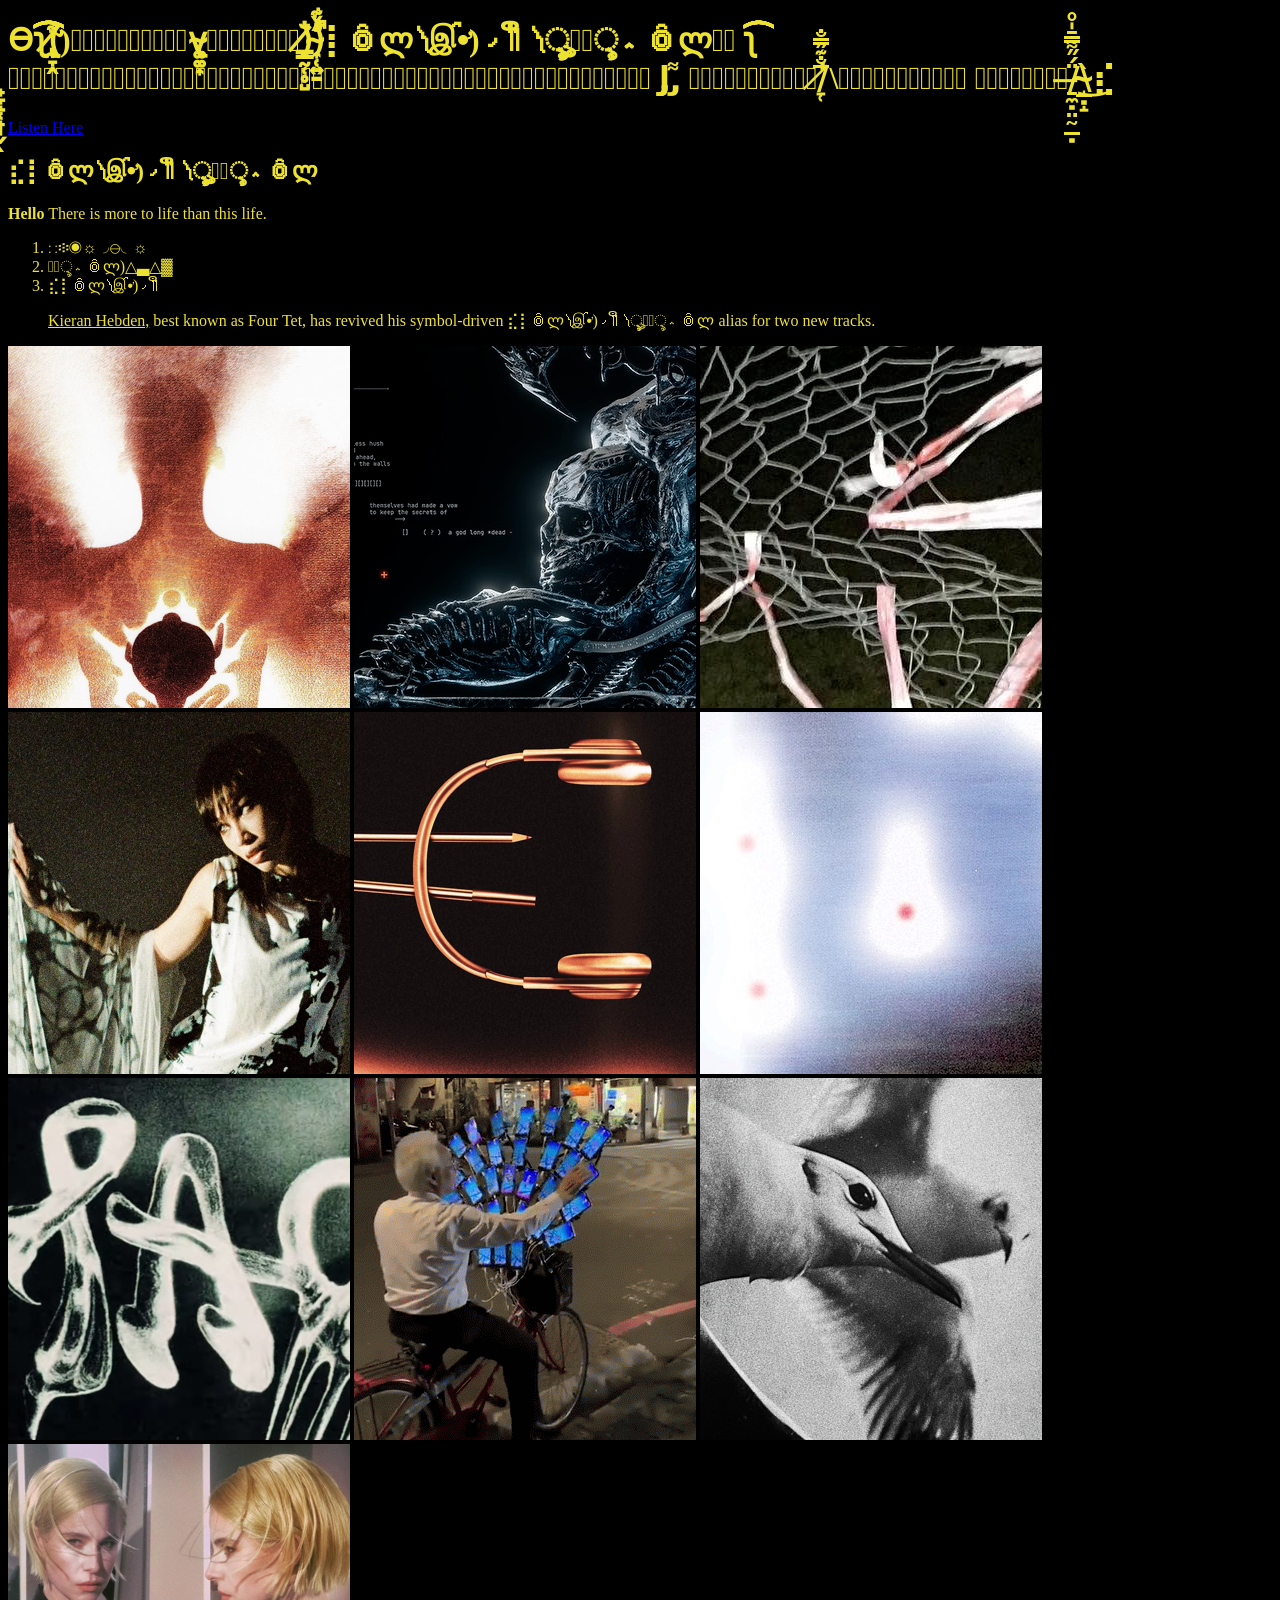
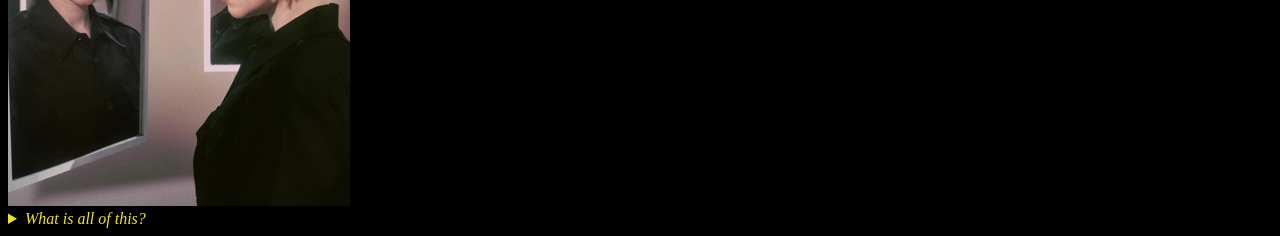
==== index.html @ fea2da46 "Website Test" ====
<!DOCTYPE html>
<html lang="en">
<head>
  <style>
    body {
      background-color: rgb(0, 0, 0);
      color: rgb(238, 226, 48);
    }
  </style>
    <meta charset="UTF-8">
    <meta name="viewport" content="width=device-width, initial-scale=1.0">
    <title>Document</title>
</head>
<body>
    <h1>Ɵʅ͡͡͡͡͡͡͡͡͡͡͡(̸̢̛̼̞̭͋ͅ)̸͚̰͛̔̾̀̿͒͂v̴̢͚͚͎ȯ̶̞̮͖̑̈́)̸̳̥̰̜̥̺̐ͅ)̴͎̜͍̱̋̌͋̓̾̚⡇ꉺლ༽இ•̛)ྀ◞ ༎ຶ ༽ৣৢ؞ৢ؞ؖ ꉺლ҉⃝ ʅ͡͡͡͡͡͡͡͡͡͡͡ ̟̞̝̜̙̘̗̖҉̵̴̨̧̢̡̼̻̺̹̳̲̱̰̯̮̭̬̫̪̩̦̥̤̣̠҈͈͇͉͍͎͓͔͕͖͙͚͜͢͢͢͢͢͢͢͢͢͢͢͢͢͢ͅ l̡̡̡ ̡͌ ̵̨̛̱̥͕́̎́̐͝/̸̠̜̅̐͊̋̿̐̓\̸̧͔̰̳̦̣̪̈̏̓ ̴̡̛̅͐͛̀̽/̶̱̼̣̤̰̲̣̈́̋͌̿̄̍̊\̴̲̣̝̀͜ͅ⣎ </h1>
     <a href="https://open.spotify.com/album/6TRvxALhGHTGM1AjCd61SU?si=J9FgS0YWTzCjAVC1JTzALA">Listen Here</a>
   <h2>⣎⡇ꉺლ༽இ•̛)ྀ◞ ༎ຶ ༽ৣৢ؞ৢ؞ؖ ꉺლ</h2>
     <p><strong>Hello</strong> There is more to life than this life.</p>
      <ol>
        <li>∷፨◉☼◞⊖◟☼</li>
        <li>؞ৢ؞ؖ ꉺლ)△▃△▓ </li>
        <li> ⣎⡇ꉺლ༽இ•̛)ྀ◞ ༎ຶ </li>
    </ol>
    <blockquote cite="http://www.worldwildlife.org/who/index.html">
<u>Kieran Hebden,</u> best known as Four Tet, has revived his symbol-driven ⣎⡇ꉺლ༽இ•̛)ྀ◞ ༎ຶ ༽ৣৢ؞ৢ؞ؖ ꉺლ alias for two new tracks.
</blockquote>
    <img src="red.png" alt="moon">
    <img src="skull.png" alt="skull">
    <img src="fence.png" alt="fence"> 
    <img src="girl.png" alt="girl">
    <img src="headphone.png" alt="headphone">
    <img src="soft.png" alt="soft">
    <img src="pa.png" alt="pa">
    <img src="pg.png" alt="pg">
    <img src="bird.png" alt="bird">
    <img src="mirror.png" alt="mirror">
    <details>
  <summary><i>What is all of this?</i></summary>
  <p>⣎⡇ꉺლ༽இ•̛)ྀ◞ ༎ຶ ༽ৣৢ؞ৢ؞ؖ ꉺლ.</p>
</details>
</body>
</html>
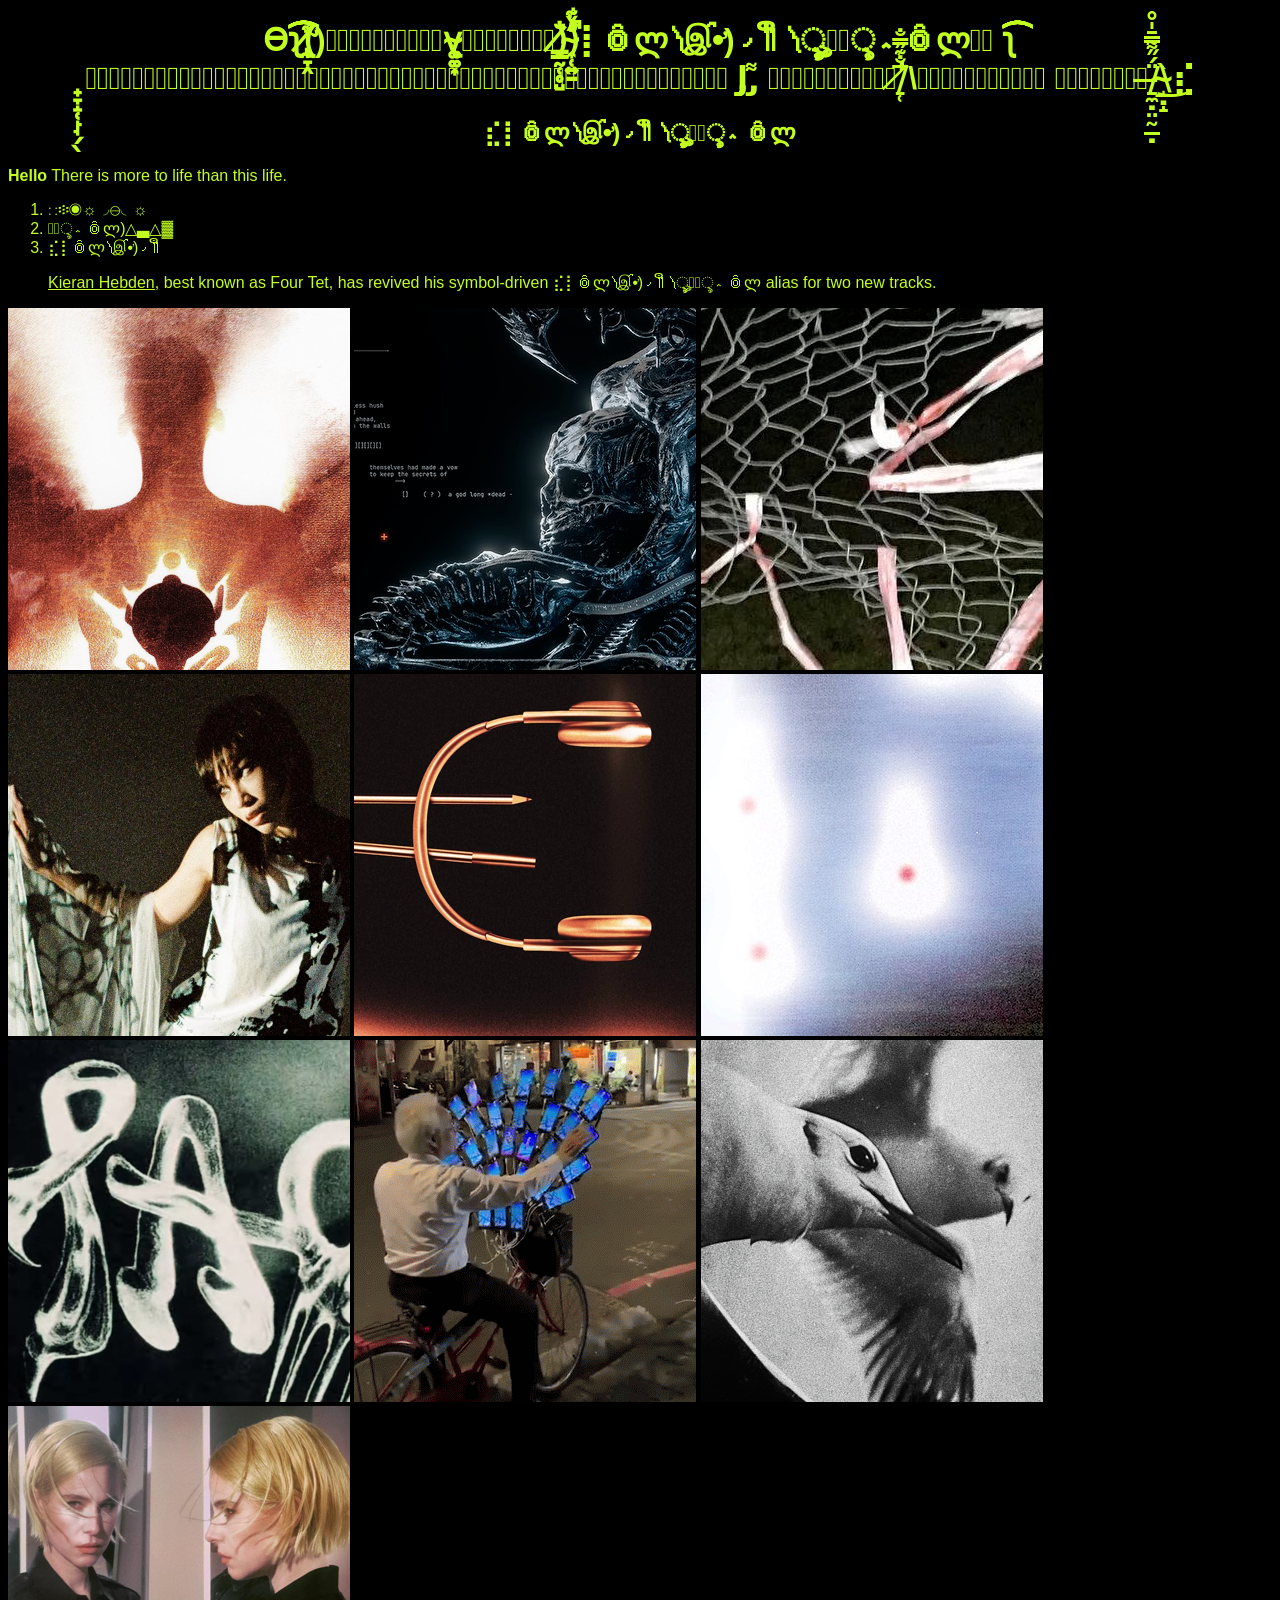
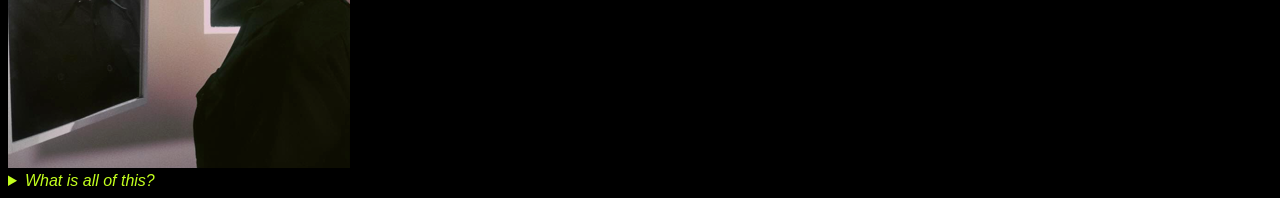
==== commit b94ac241: "Organization" ====
--- a/index.html
+++ b/index.html
@@ -1,21 +1,16 @@
 <!DOCTYPE html>
 <html lang="en">
 <head>
-  <style>
-    body {
-      background-color: rgb(0, 0, 0);
-      color: rgb(238, 226, 48);
-    }
-  </style>
     <meta charset="UTF-8">
     <meta name="viewport" content="width=device-width, initial-scale=1.0">
-    <title>Document</title>
+    <title>Ɵʅ͡͡͡͡͡͡͡͡͡͡͡(̸̢̛̼̞̭͋ͅ)̸͚̰͛̔̾̀̿͒͂</title>
+    <link rel="stylesheet" href="style.css"> 
 </head>
 <body>
     <h1>Ɵʅ͡͡͡͡͡͡͡͡͡͡͡(̸̢̛̼̞̭͋ͅ)̸͚̰͛̔̾̀̿͒͂v̴̢͚͚͎ȯ̶̞̮͖̑̈́)̸̳̥̰̜̥̺̐ͅ)̴͎̜͍̱̋̌͋̓̾̚⡇ꉺლ༽இ•̛)ྀ◞ ༎ຶ ༽ৣৢ؞ৢ؞ؖ ꉺლ҉⃝ ʅ͡͡͡͡͡͡͡͡͡͡͡ ̟̞̝̜̙̘̗̖҉̵̴̨̧̢̡̼̻̺̹̳̲̱̰̯̮̭̬̫̪̩̦̥̤̣̠҈͈͇͉͍͎͓͔͕͖͙͚͜͢͢͢͢͢͢͢͢͢͢͢͢͢͢ͅ l̡̡̡ ̡͌ ̵̨̛̱̥͕́̎́̐͝/̸̠̜̅̐͊̋̿̐̓\̸̧͔̰̳̦̣̪̈̏̓ ̴̡̛̅͐͛̀̽/̶̱̼̣̤̰̲̣̈́̋͌̿̄̍̊\̴̲̣̝̀͜ͅ⣎ </h1>
-     <a href="https://open.spotify.com/album/6TRvxALhGHTGM1AjCd61SU?si=J9FgS0YWTzCjAVC1JTzALA">Listen Here</a>
    <h2>⣎⡇ꉺლ༽இ•̛)ྀ◞ ༎ຶ ༽ৣৢ؞ৢ؞ؖ ꉺლ</h2>
      <p><strong>Hello</strong> There is more to life than this life.</p>
+     
       <ol>
         <li>∷፨◉☼◞⊖◟☼</li>
         <li>؞ৢ؞ؖ ꉺლ)△▃△▓ </li>
@@ -24,16 +19,16 @@
     <blockquote cite="http://www.worldwildlife.org/who/index.html">
 <u>Kieran Hebden,</u> best known as Four Tet, has revived his symbol-driven ⣎⡇ꉺლ༽இ•̛)ྀ◞ ༎ຶ ༽ৣৢ؞ৢ؞ؖ ꉺლ alias for two new tracks.
 </blockquote>
-    <img src="red.png" alt="moon">
-    <img src="skull.png" alt="skull">
-    <img src="fence.png" alt="fence"> 
-    <img src="girl.png" alt="girl">
-    <img src="headphone.png" alt="headphone">
-    <img src="soft.png" alt="soft">
-    <img src="pa.png" alt="pa">
-    <img src="pg.png" alt="pg">
-    <img src="bird.png" alt="bird">
-    <img src="mirror.png" alt="mirror">
+    <img src="images/red.png" alt="moon">
+    <img src="images/skull.png" alt="skull">
+    <img src="images/fence.png" alt="fence"> 
+    <img src="images/girl.png" alt="girl">
+    <img src="images/headphone.png" alt="headphone">
+    <img src="images/soft.png" alt="soft">
+    <img src="images/pa.png" alt="pa">
+    <img src="images/pg.png" alt="pg">
+    <img src="images/bird.png" alt="bird">
+    <img src="images/mirror.png" alt="mirror">
     <details>
   <summary><i>What is all of this?</i></summary>
   <p>⣎⡇ꉺლ༽இ•̛)ྀ◞ ༎ຶ ༽ৣৢ؞ৢ؞ؖ ꉺლ.</p>
--- a/style.css
+++ b/style.css
@@ -0,0 +1,12 @@
+body {
+    background-color: rgb(0, 0, 0);
+    color: rgb(195, 255, 30);
+    font-family: Arial, sans-serif;
+}
+h1 {
+    font-size: 2em;
+    text-align: center;
+}
+h2 {
+    text-align: center;
+}
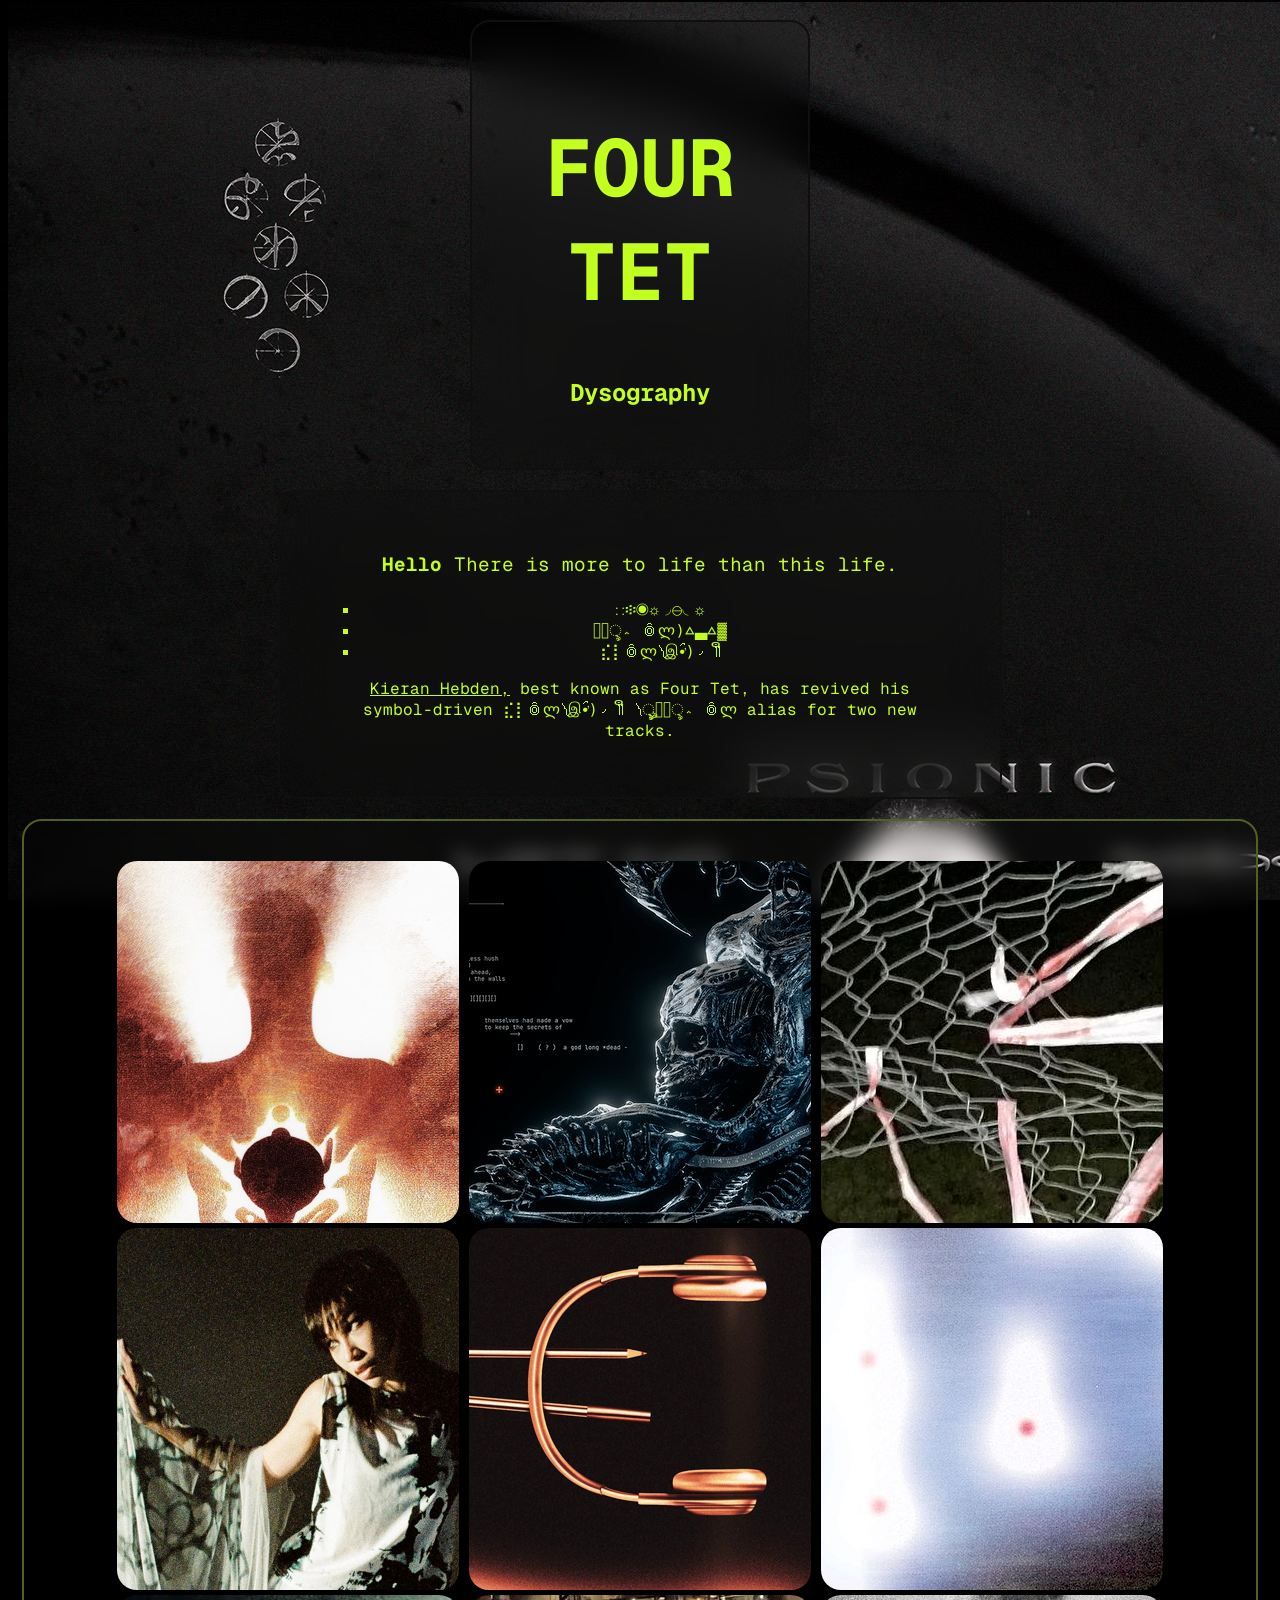
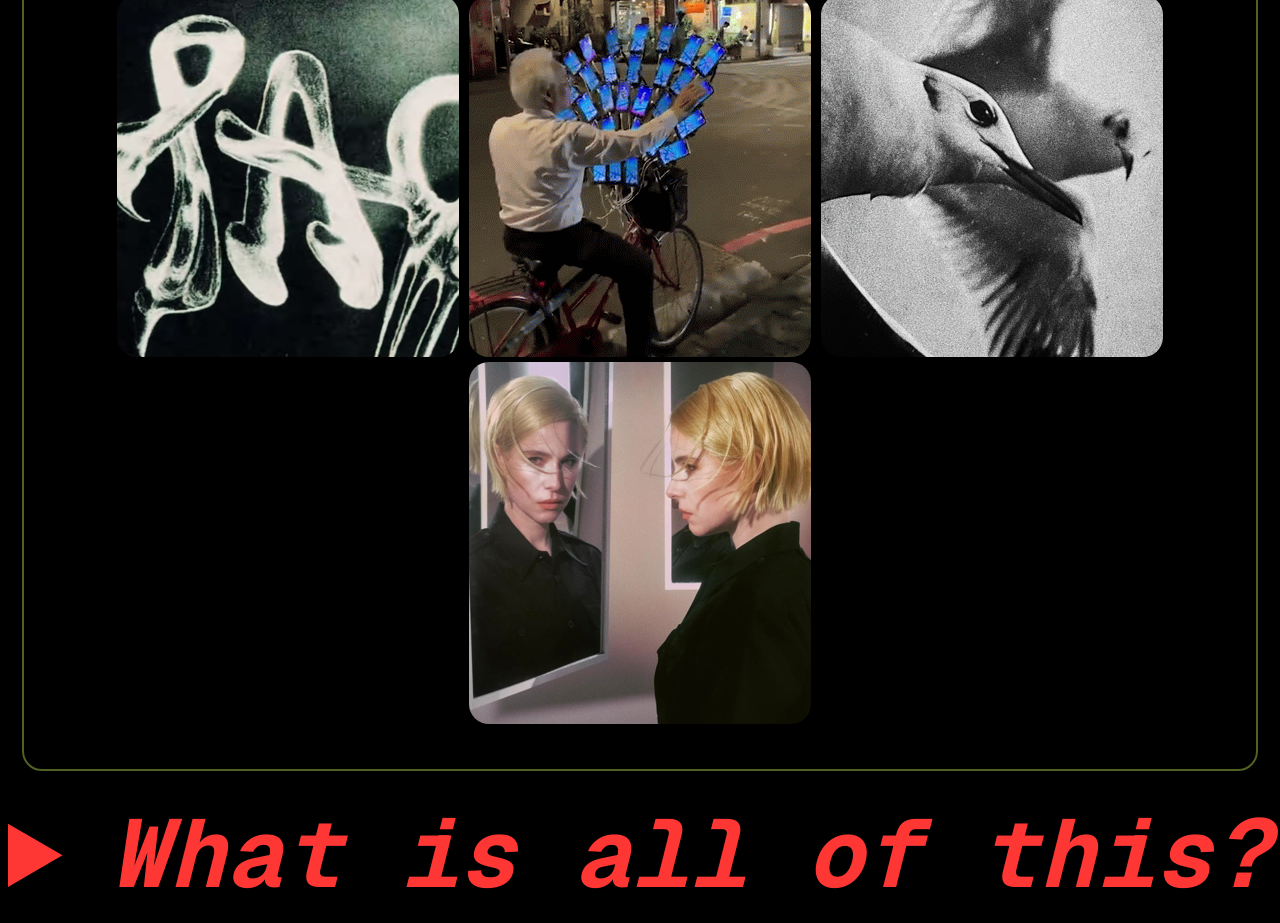
==== commit 15a43833: "Font" ====
--- a/index.html
+++ b/index.html
@@ -5,20 +5,30 @@
     <meta name="viewport" content="width=device-width, initial-scale=1.0">
     <title>Ɵʅ͡͡͡͡͡͡͡͡͡͡͡(̸̢̛̼̞̭͋ͅ)̸͚̰͛̔̾̀̿͒͂</title>
     <link rel="stylesheet" href="style.css"> 
+    <link rel="preconnect" href="https://fonts.googleapis.com">
+    <link rel="preconnect" href="https://fonts.gstatic.com" crossorigin>
+    <link href="https://fonts.googleapis.com/css2?family=Geist+Mono:ital,wght@0,100..900;1,100..900&display=swap" rel="stylesheet"> 
 </head>
 <body>
-    <h1>Ɵʅ͡͡͡͡͡͡͡͡͡͡͡(̸̢̛̼̞̭͋ͅ)̸͚̰͛̔̾̀̿͒͂v̴̢͚͚͎ȯ̶̞̮͖̑̈́)̸̳̥̰̜̥̺̐ͅ)̴͎̜͍̱̋̌͋̓̾̚⡇ꉺლ༽இ•̛)ྀ◞ ༎ຶ ༽ৣৢ؞ৢ؞ؖ ꉺლ҉⃝ ʅ͡͡͡͡͡͡͡͡͡͡͡ ̟̞̝̜̙̘̗̖҉̵̴̨̧̢̡̼̻̺̹̳̲̱̰̯̮̭̬̫̪̩̦̥̤̣̠҈͈͇͉͍͎͓͔͕͖͙͚͜͢͢͢͢͢͢͢͢͢͢͢͢͢͢ͅ l̡̡̡ ̡͌ ̵̨̛̱̥͕́̎́̐͝/̸̠̜̅̐͊̋̿̐̓\̸̧͔̰̳̦̣̪̈̏̓ ̴̡̛̅͐͛̀̽/̶̱̼̣̤̰̲̣̈́̋͌̿̄̍̊\̴̲̣̝̀͜ͅ⣎ </h1>
-   <h2>⣎⡇ꉺლ༽இ•̛)ྀ◞ ༎ຶ ༽ৣৢ؞ৢ؞ؖ ꉺლ</h2>
-     <p><strong>Hello</strong> There is more to life than this life.</p>
-     
-      <ol>
-        <li>∷፨◉☼◞⊖◟☼</li>
-        <li>؞ৢ؞ؖ ꉺლ)△▃△▓ </li>
-        <li> ⣎⡇ꉺლ༽இ•̛)ྀ◞ ༎ຶ </li>
+  
+  <div id="header">
+    <h1>
+  <h1>FOUR TET</h1>
+  <h2>Dysography</h2>
+    </div id="header"></div>  
+<div id="words">  
+  <p><strong>Hello</strong> There is more to life than this life.</p> 
+    <ol>
+      <li>∷፨◉☼◞⊖◟☼</li>
+      <li>؞ৢ؞ؖ ꉺლ)△▃△▓ </li>
+      <li> ⣎⡇ꉺლ༽இ•̛)ྀ◞ ༎ຶ </li>
     </ol>
     <blockquote cite="http://www.worldwildlife.org/who/index.html">
 <u>Kieran Hebden,</u> best known as Four Tet, has revived his symbol-driven ⣎⡇ꉺლ༽இ•̛)ྀ◞ ༎ຶ ༽ৣৢ؞ৢ؞ؖ ꉺლ alias for two new tracks.
 </blockquote>
+</body>
+</div>
+<div id="gallery">
     <img src="images/red.png" alt="moon">
     <img src="images/skull.png" alt="skull">
     <img src="images/fence.png" alt="fence"> 
@@ -29,6 +39,7 @@
     <img src="images/pg.png" alt="pg">
     <img src="images/bird.png" alt="bird">
     <img src="images/mirror.png" alt="mirror">
+</div id="gallery">
     <details>
   <summary><i>What is all of this?</i></summary>
   <p>⣎⡇ꉺლ༽இ•̛)ྀ◞ ༎ຶ ༽ৣৢ؞ৢ؞ؖ ꉺლ.</p>
--- a/style.css
+++ b/style.css
@@ -1,12 +1,64 @@
-body {
-    background-color: rgb(0, 0, 0);
-    color: rgb(195, 255, 30);
-    font-family: Arial, sans-serif;
+    body {
+        background-color: rgb(0, 0, 0);
+        color: rgb(195, 255, 30);
+        font-family: "Geist Mono", monospace;
+        background-attachment: fixed;
+        background-image: url("images/space.jpg");
+    }
+    h1 {
+        font-size: 5em;
+        text-align: center;
+    }
+    h2 {
+        text-align: center;
+    }
+    p {
+        font-size: 1.2em;
+        line-height: 1.5;
+    }
+    a {
+        color: rgb(0, 255, 255);
+        text-decoration: none;
+    }
+    #gallery {
+        text-align: center;
+        margin: 20px auto;
+        padding: 40px;
+        border:2px solid rgb(81, 97, 37);
+        border-radius: 20px;
+        background-color: rgba(0, 0, 0, 0.027);
+        backdrop-filter: blur(10px); 
+        width: 90vw;
+    }
+    #header {
+        text-align: center;
+        margin: 20px auto;
+        padding: 40px;
+        border:2px solid rgb(15, 15, 15);
+        border-radius: 20px;
+        background-color: rgba(0, 0, 0, 0.027);
+        backdrop-filter: blur(30px); 
+        width: 20vw;
+   
+    }
+    #words {
+        text-align: center;
+        margin: 20px auto;
+        padding: 40px;
+        border:2px solid rgb(15, 15, 15);
+        border-radius: 20px;
+        background-color: rgba(0, 0, 0, 0.027);
+        backdrop-filter: blur(30px); 
+        width: 50vw;
 }
-h1 {
-    font-size: 2em;
-    text-align: center;
-}
-h2 {
-    text-align: center;
-}
+    img {
+    border-radius: 20px;
+    }
+    li {
+        list-style-type: square;
+    }
+    summary {
+        font-weight: bold;
+        font-size: 6em;
+        color: rgb(255, 55, 52);
+    }
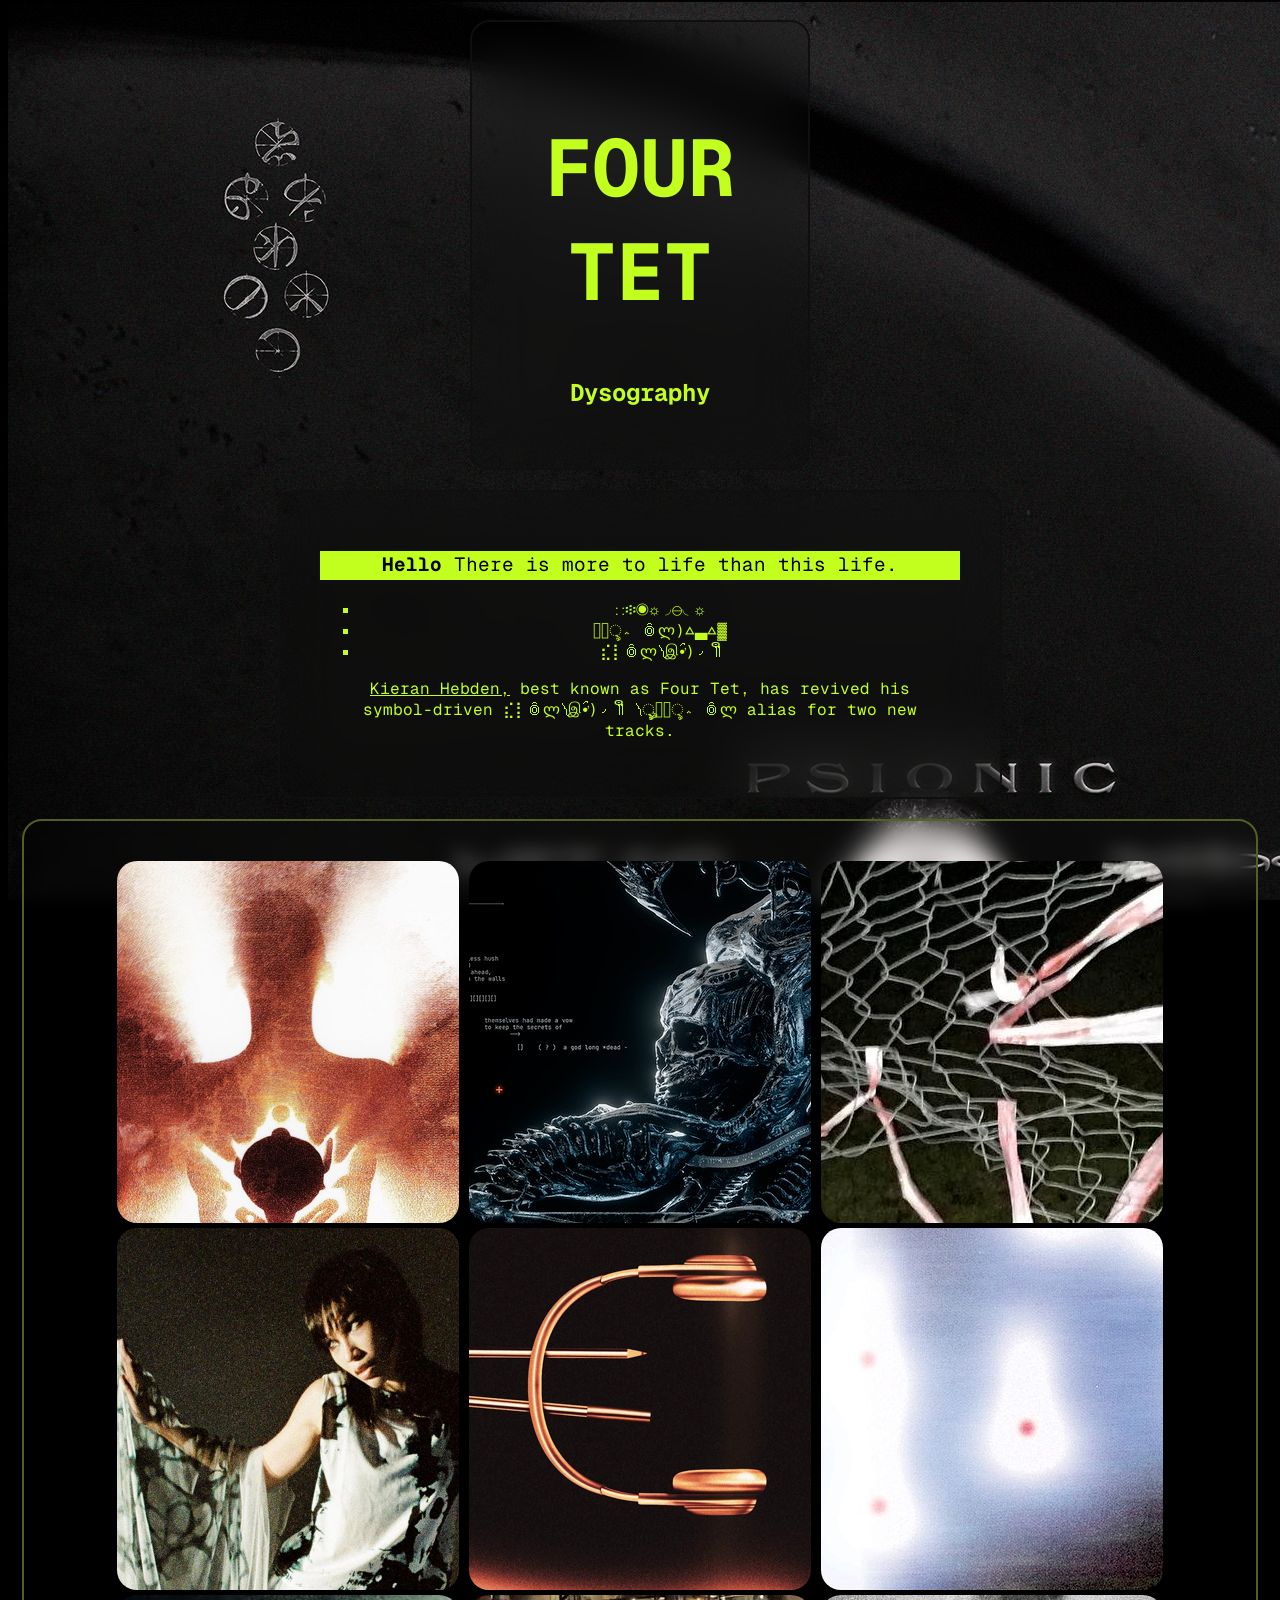
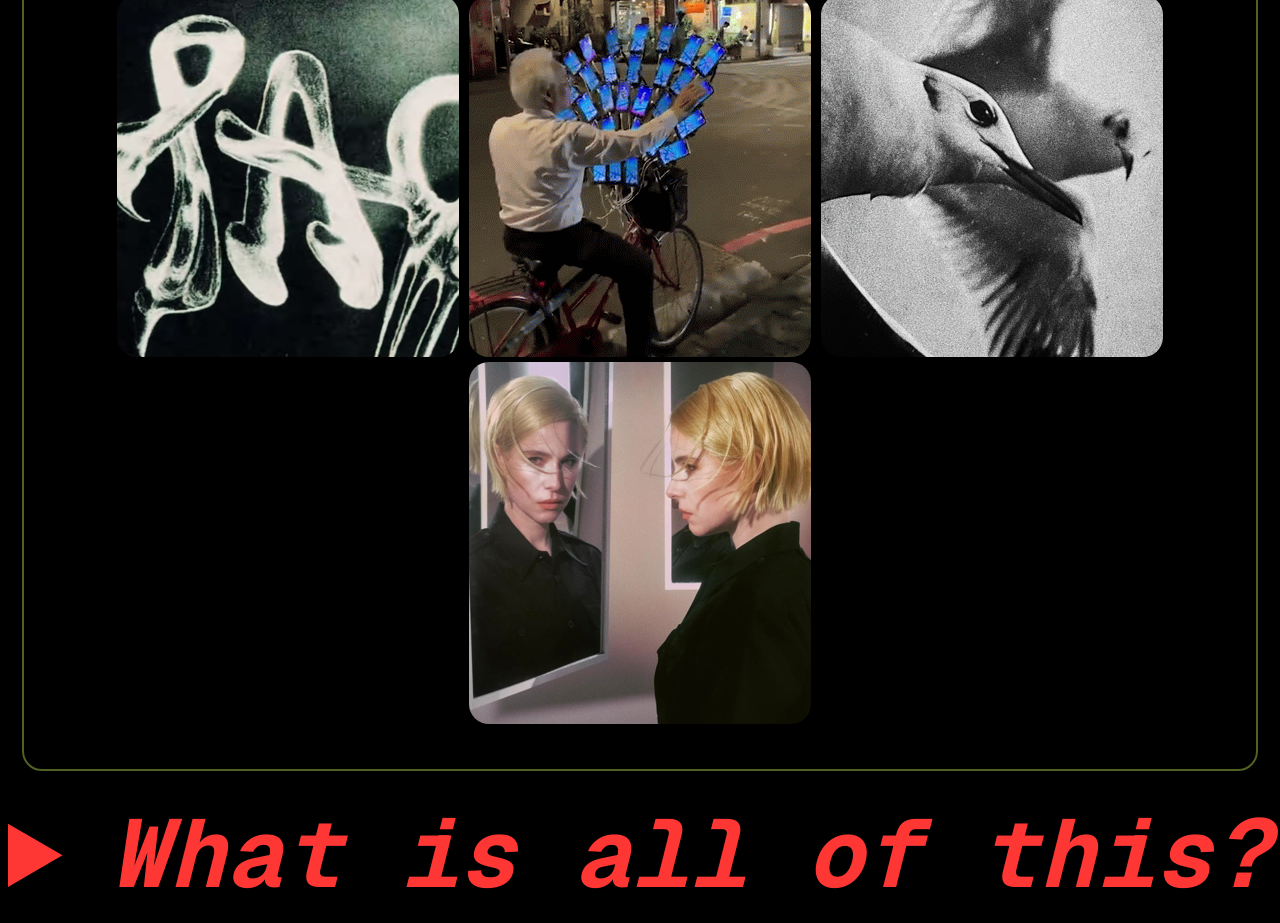
==== commit 47d4143b: "Exercise 3" ====
--- a/index.html
+++ b/index.html
@@ -17,7 +17,7 @@
   <h2>Dysography</h2>
     </div id="header"></div>  
 <div id="words">  
-  <p><strong>Hello</strong> There is more to life than this life.</p> 
+  <p class="highlight"><strong>Hello</strong> There is more to life than this life.</p> 
     <ol>
       <li>∷፨◉☼◞⊖◟☼</li>
       <li>؞ৢ؞ؖ ꉺლ)△▃△▓ </li>
--- a/style.css
+++ b/style.css
@@ -16,6 +16,10 @@
         font-size: 1.2em;
         line-height: 1.5;
     }
+.highlight {
+        background-color: rgb(195, 255, 30);
+        color: rgb(0, 0, 0);
+}
     a {
         color: rgb(0, 255, 255);
         text-decoration: none;
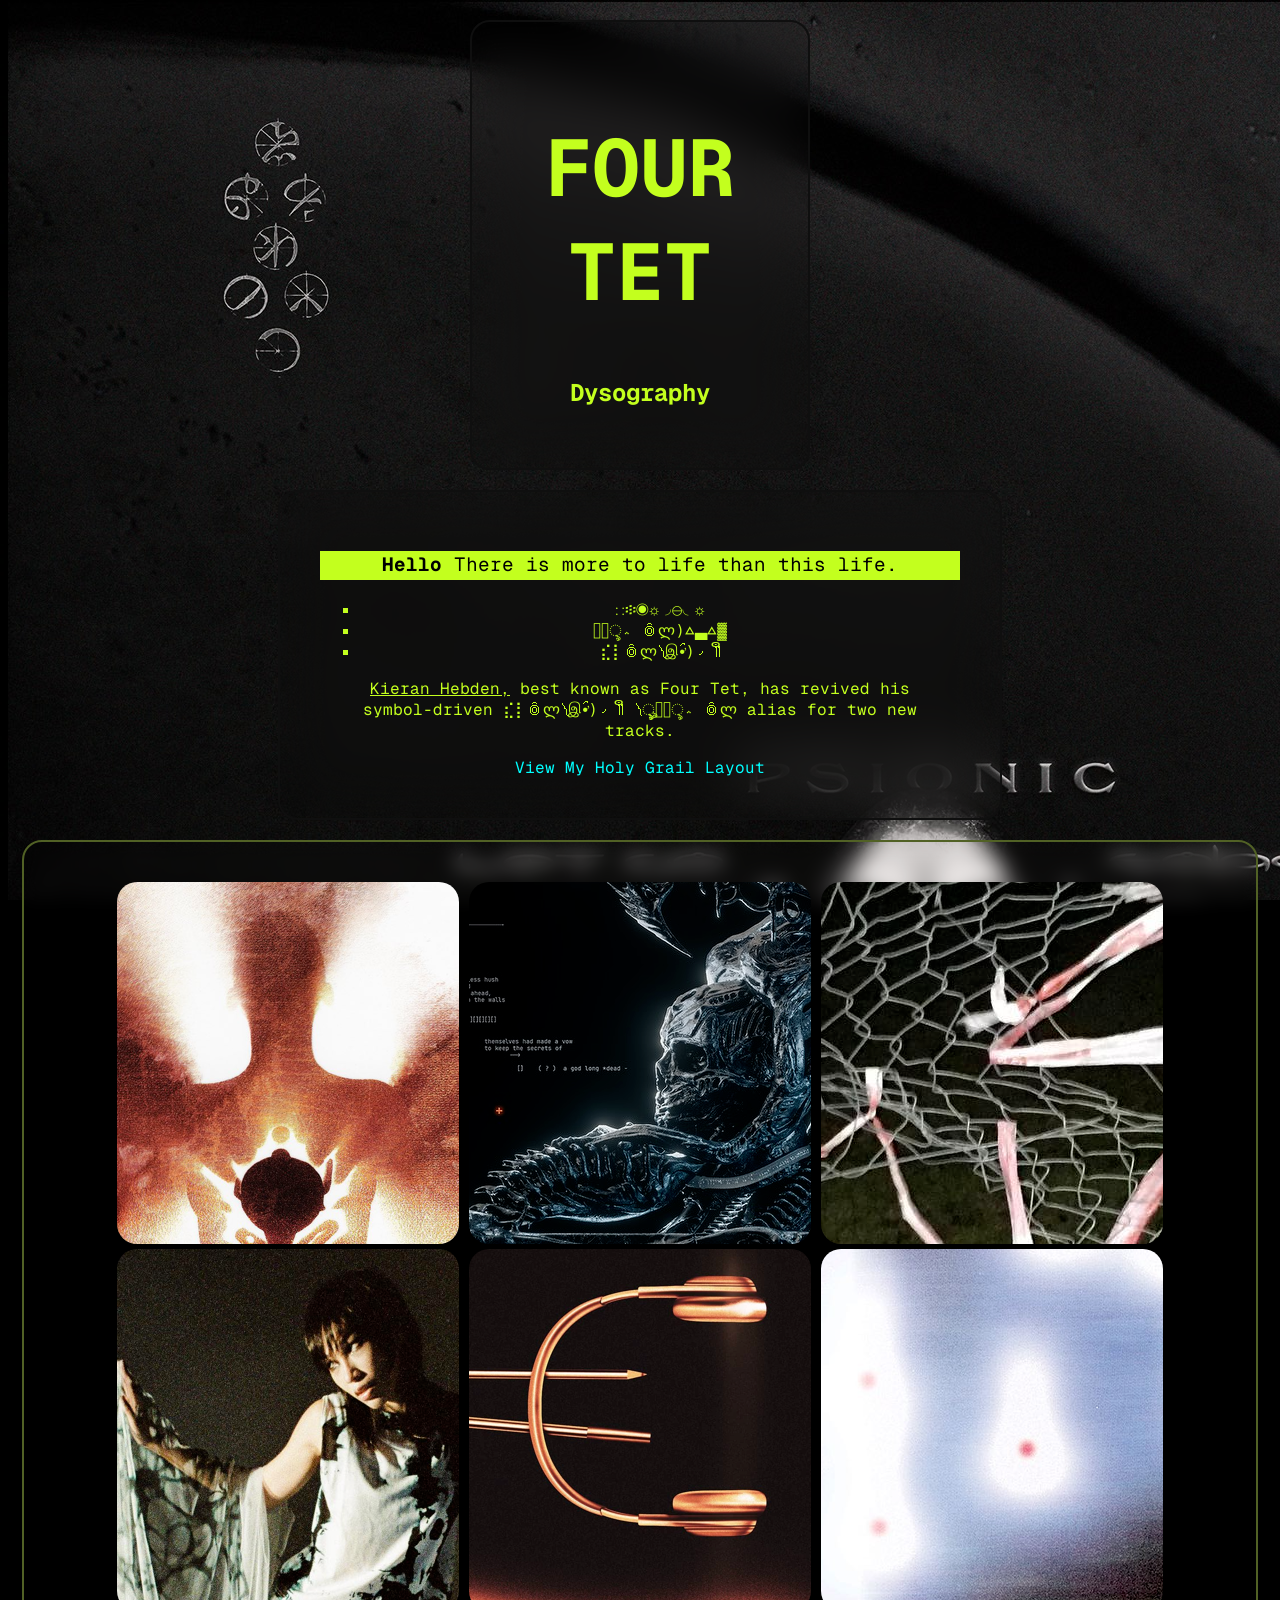
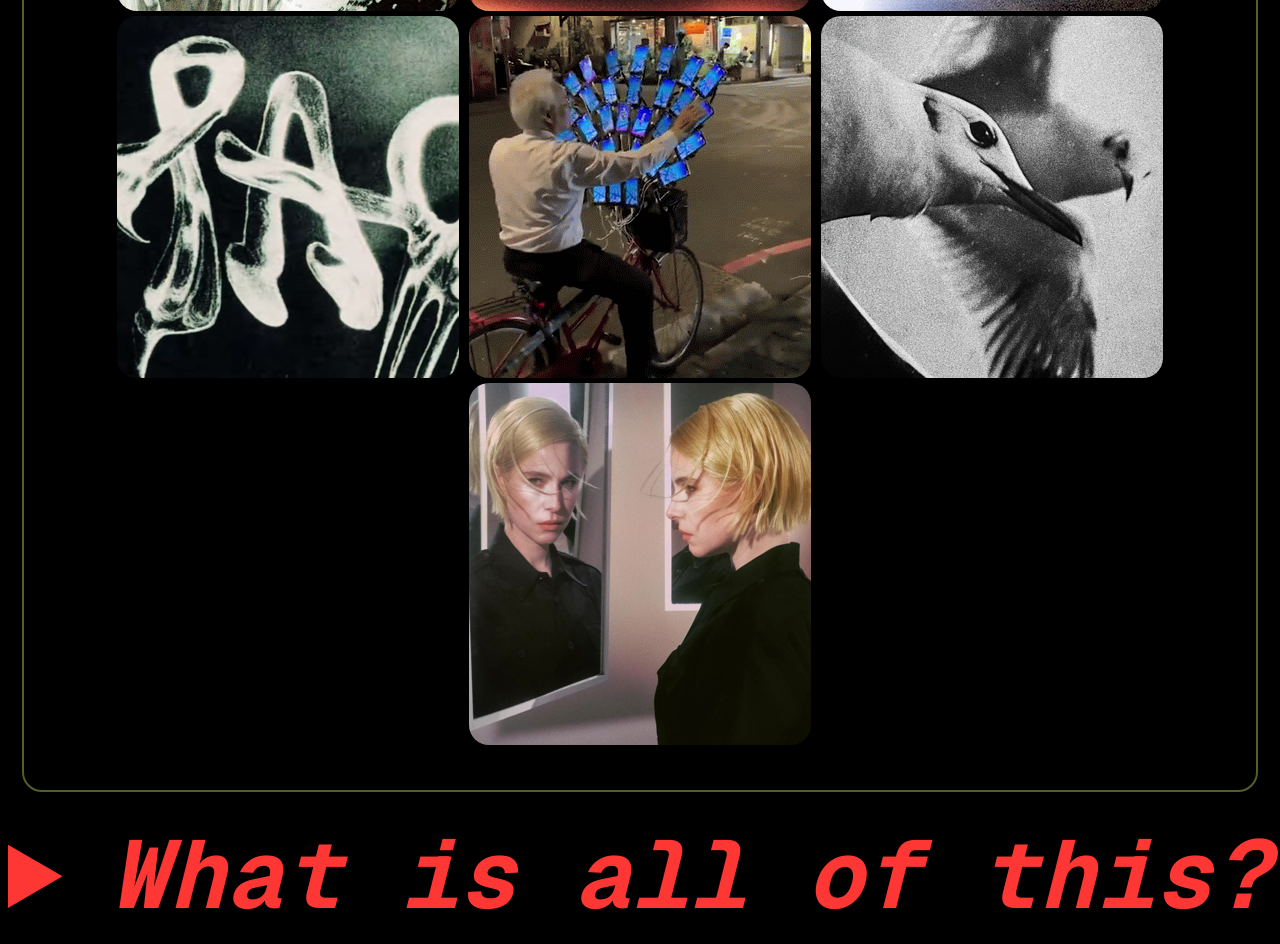
==== commit 434c7401: "Holy Grail" ====
--- a/index.html
+++ b/index.html
@@ -26,6 +26,8 @@
     <blockquote cite="http://www.worldwildlife.org/who/index.html">
 <u>Kieran Hebden,</u> best known as Four Tet, has revived his symbol-driven ⣎⡇ꉺლ༽இ•̛)ྀ◞ ༎ຶ ༽ৣৢ؞ৢ؞ؖ ꉺლ alias for two new tracks.
 </blockquote>
+<a href="holy-grail.html">View My Holy Grail Layout</a>
+
 </body>
 </div>
 <div id="gallery">
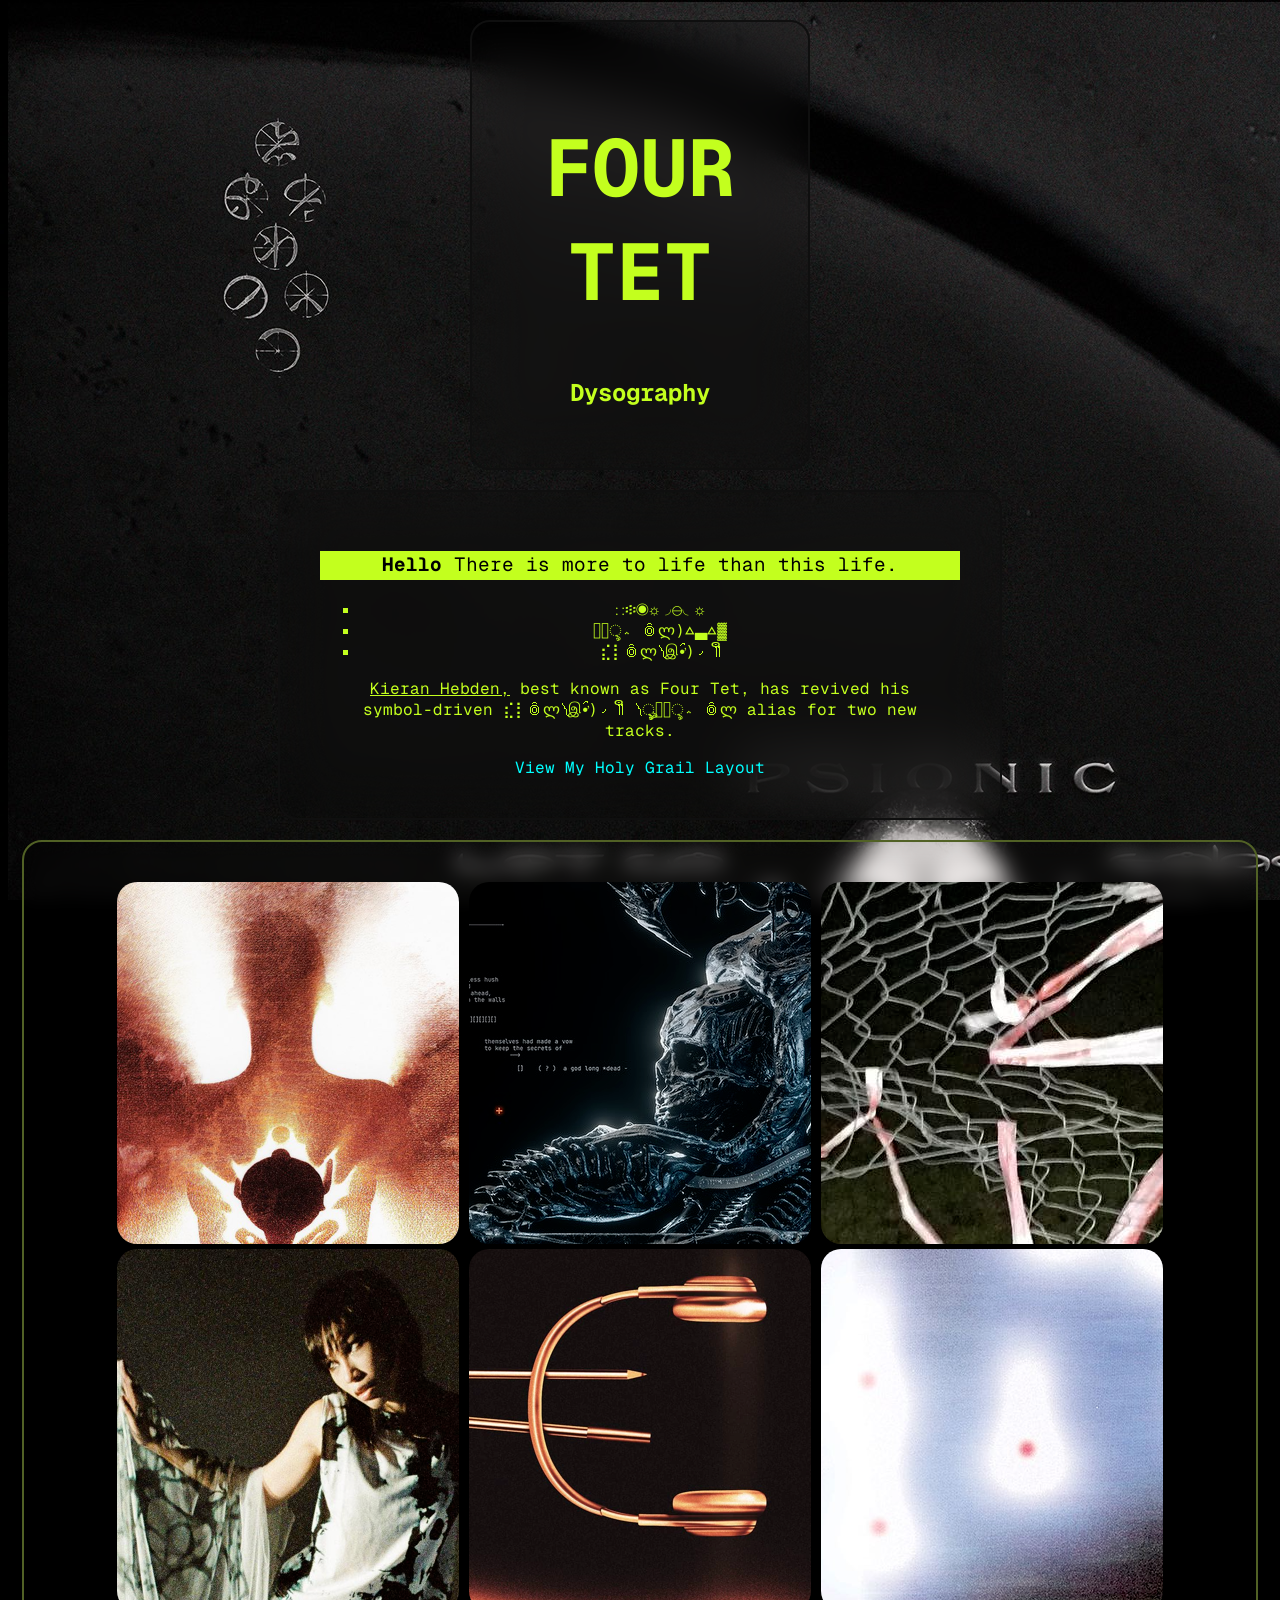
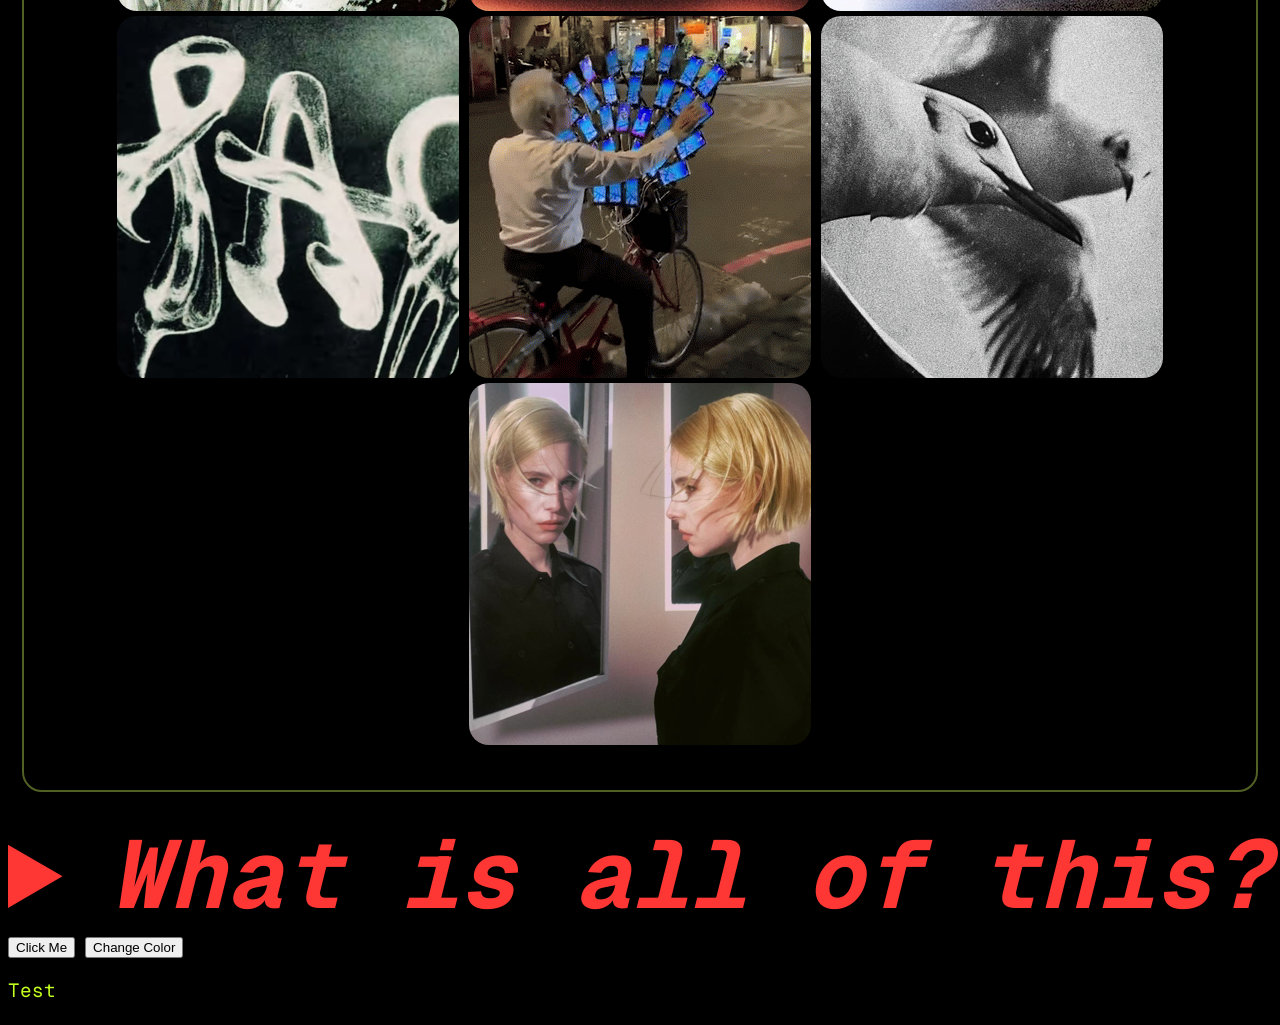
==== commit e6e9551f: "java" ====
--- a/index.html
+++ b/index.html
@@ -43,8 +43,12 @@
     <img src="images/mirror.png" alt="mirror">
 </div id="gallery">
     <details>
-  <summary><i>What is all of this?</i></summary>
+  <summary id="redtext"><i>What is all of this?</i></summary>
   <p>⣎⡇ꉺლ༽இ•̛)ྀ◞ ༎ຶ ༽ৣৢ؞ৢ؞ؖ ꉺლ.</p>
 </details>
+<button id="button">Click Me</button>
+<button id="Change background">Change Color</button>
+<p id="message">Test</p>
+<script src="interaction.js"></script>
 </body>
 </html>
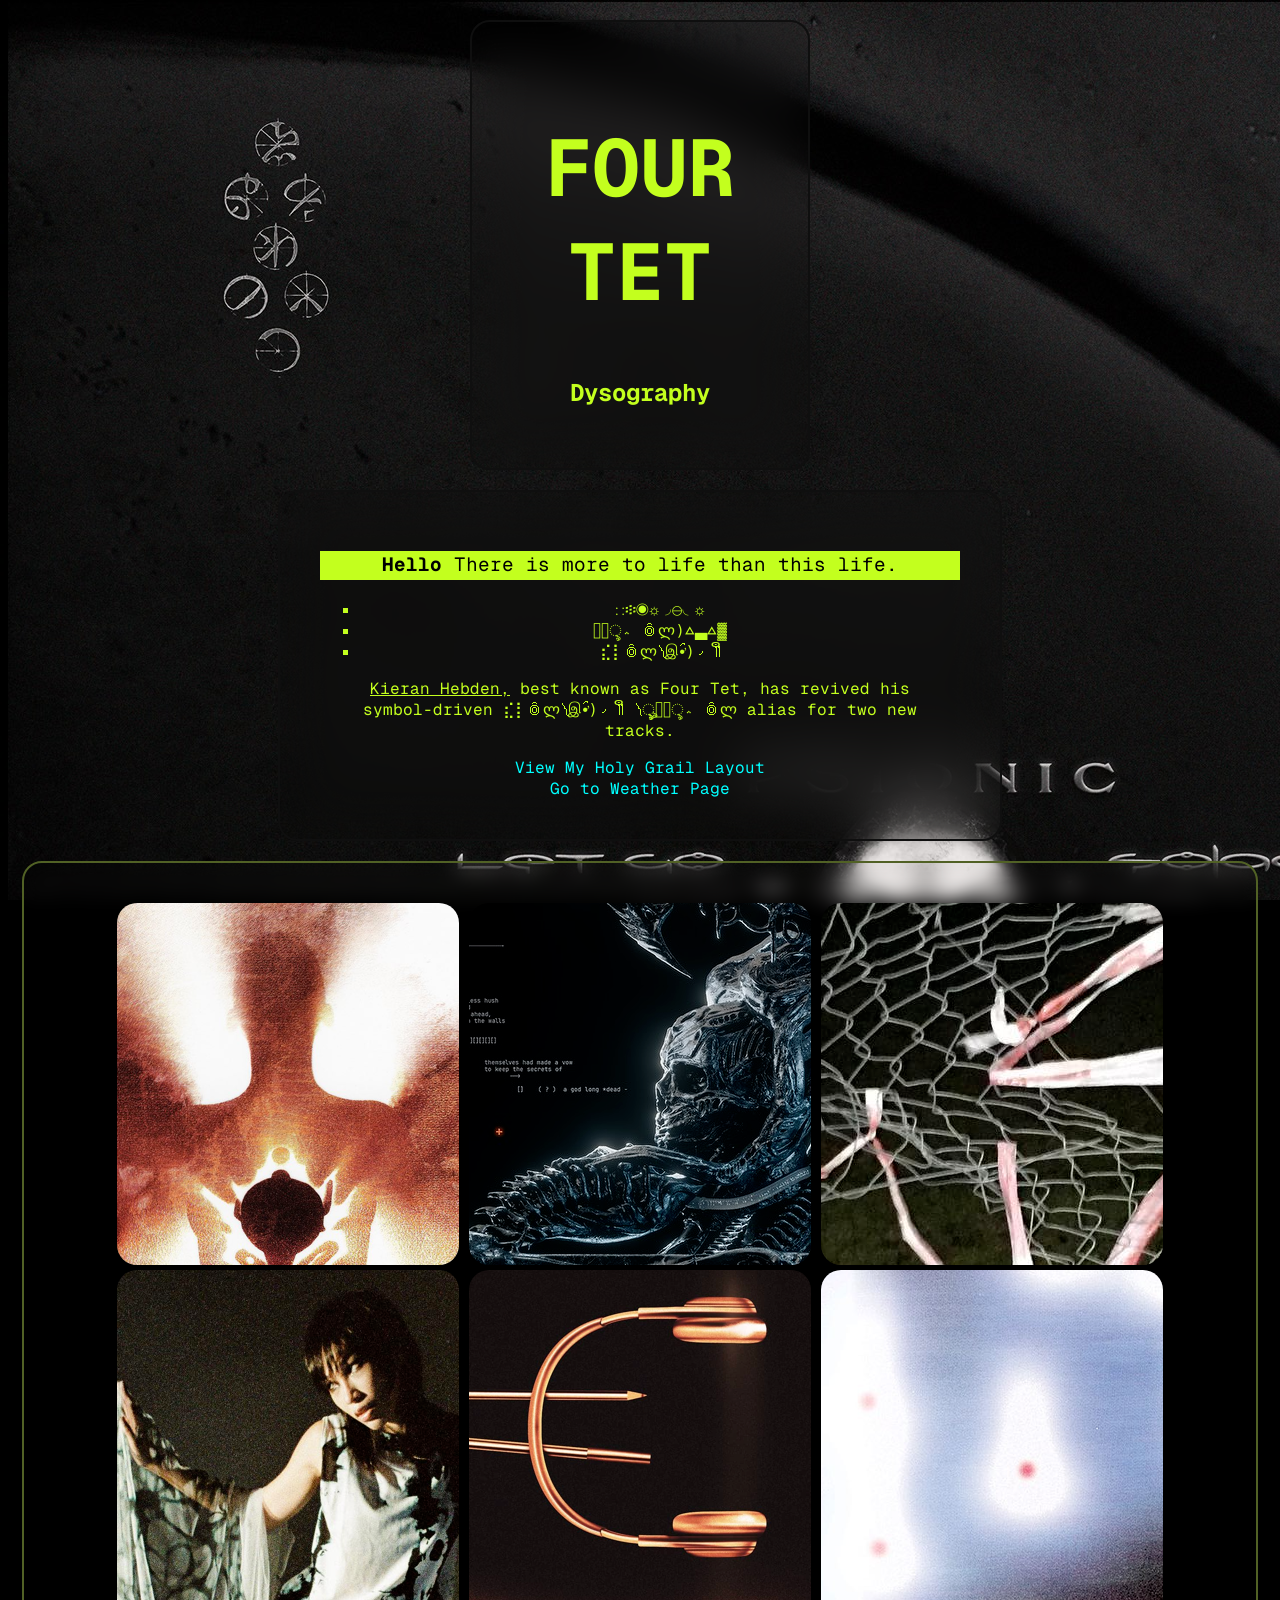
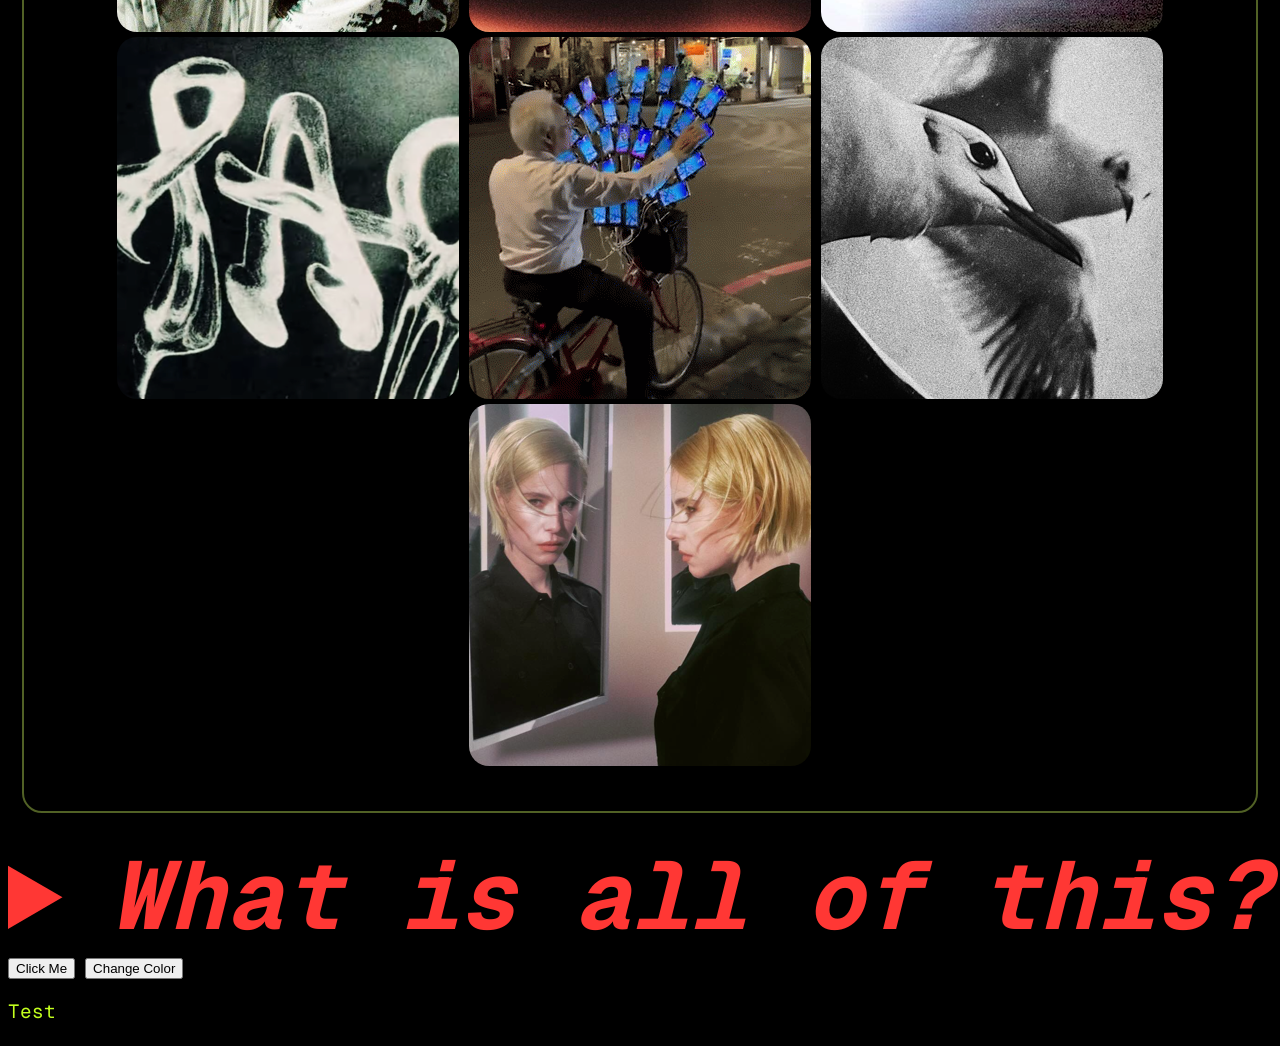
==== commit 8b69ca41: "Exercise 6: Javascript" ====
--- a/index.html
+++ b/index.html
@@ -27,6 +27,8 @@
 <u>Kieran Hebden,</u> best known as Four Tet, has revived his symbol-driven ⣎⡇ꉺლ༽இ•̛)ྀ◞ ༎ຶ ༽ৣৢ؞ৢ؞ؖ ꉺლ alias for two new tracks.
 </blockquote>
 <a href="holy-grail.html">View My Holy Grail Layout</a>
+<br>
+<a href="function.html">Go to Weather Page</a>
 
 </body>
 </div>
@@ -43,7 +45,7 @@
     <img src="images/mirror.png" alt="mirror">
 </div id="gallery">
     <details>
-  <summary id="redtext"><i>What is all of this?</i></summary>
+  <summary><i>What is all of this?</i></summary>
   <p>⣎⡇ꉺლ༽இ•̛)ྀ◞ ༎ຶ ༽ৣৢ؞ৢ؞ؖ ꉺლ.</p>
 </details>
 <button id="button">Click Me</button>
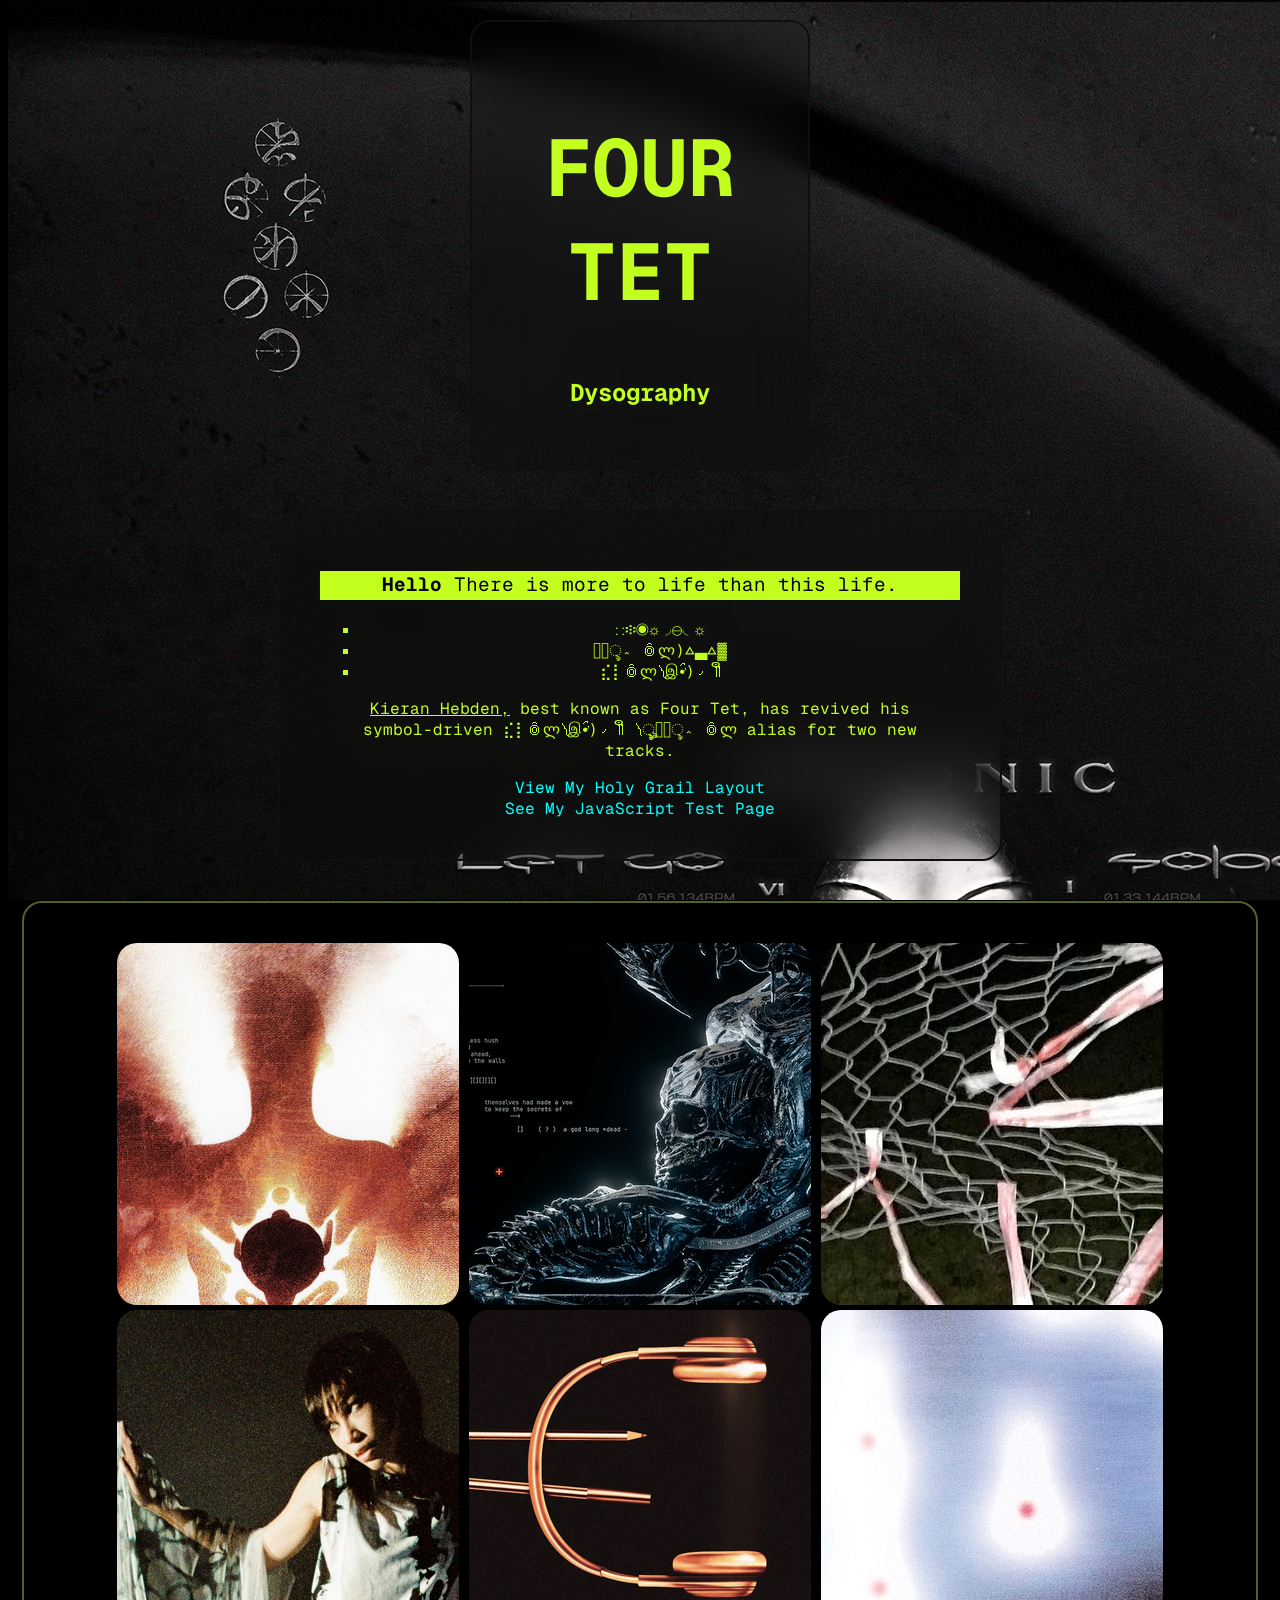
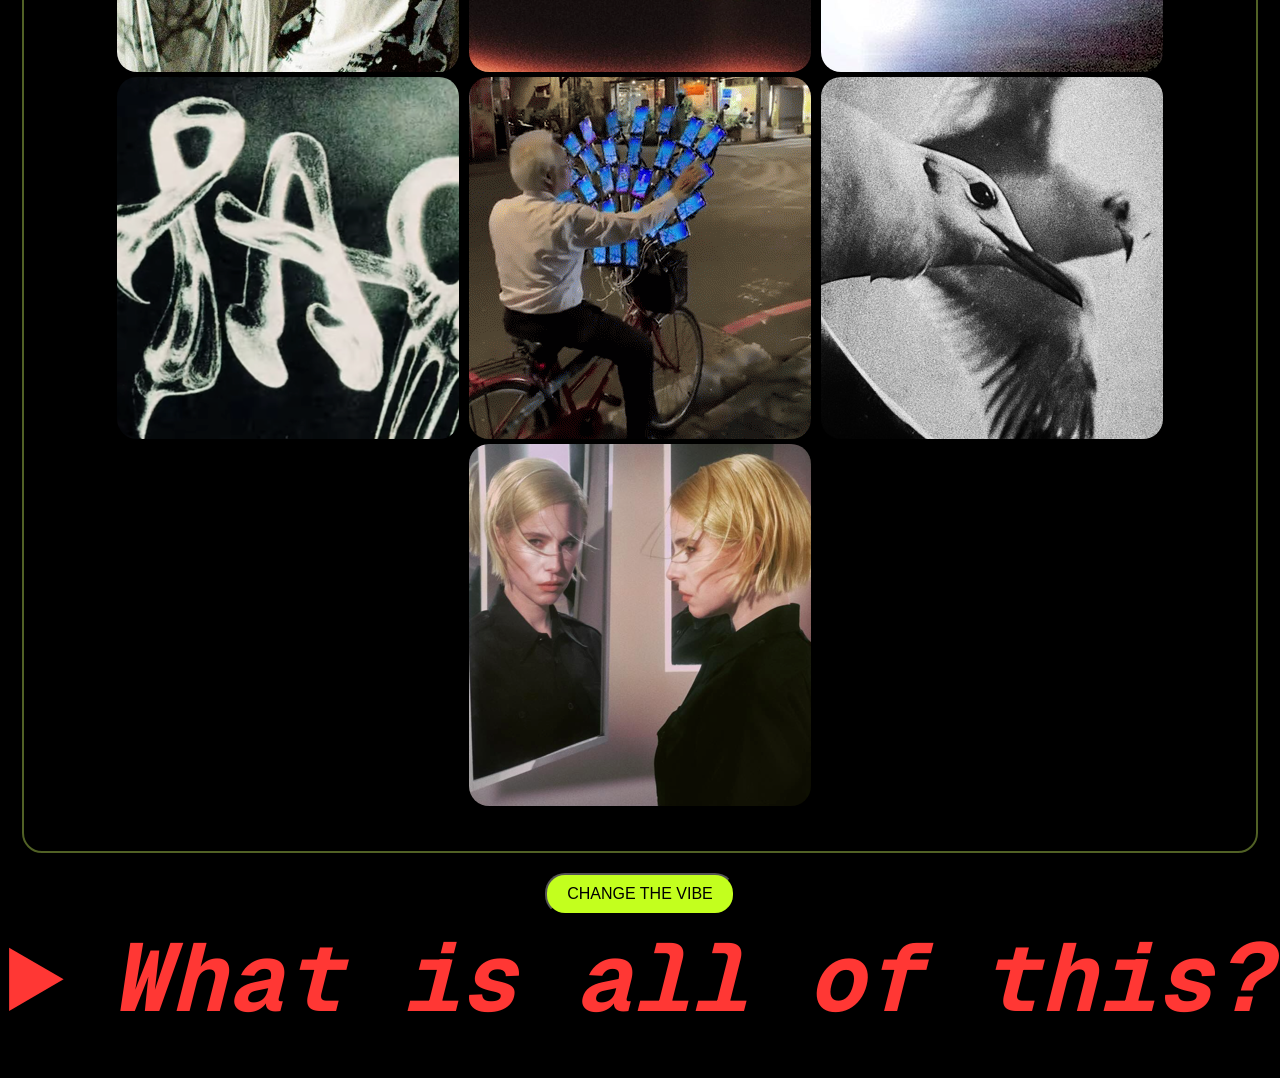
==== commit 1aeac7df: "vibe button fixed" ====
--- a/index.html
+++ b/index.html
@@ -28,7 +28,7 @@
 </blockquote>
 <a href="holy-grail.html">View My Holy Grail Layout</a>
 <br>
-<a href="function.html">Go to Weather Page</a>
+<a href="function.html">See My JavaScript Test Page </a>
 
 </body>
 </div>
@@ -44,13 +44,13 @@
     <img src="images/bird.png" alt="bird">
     <img src="images/mirror.png" alt="mirror">
 </div id="gallery">
+<button id="button">CHANGE THE VIBE</button>
     <details>
   <summary><i>What is all of this?</i></summary>
   <p>⣎⡇ꉺლ༽இ•̛)ྀ◞ ༎ຶ ༽ৣৢ؞ৢ؞ؖ ꉺლ.</p>
 </details>
-<button id="button">Click Me</button>
-<button id="Change background">Change Color</button>
-<p id="message">Test</p>
+
+<p id="message"> </p>
 <script src="interaction.js"></script>
 </body>
 </html>
--- a/style.css
+++ b/style.css
@@ -4,6 +4,10 @@
         font-family: "Geist Mono", monospace;
         background-attachment: fixed;
         background-image: url("images/space.jpg");
+        margin: 0;                 /* Removes default browser margins */
+        min-height: 100vh;         /* Takes up the full height of the viewport */
+        display: grid;             /* Activates Grid layout */
+        place-items: center;       /* Centers horizontally AND vertically */
     }
     h1 {
         font-size: 5em;
@@ -65,4 +69,12 @@
         font-weight: bold;
         font-size: 6em;
         color: rgb(255, 55, 52);
+    }
+    #button {
+        font-size: 1em;
+        padding: 10px 20px;
+        border-radius: 20px;
+        background-color: rgb(195, 255, 30);
+        color: rgb(0, 0, 0);
+        cursor: pointer;
     }
